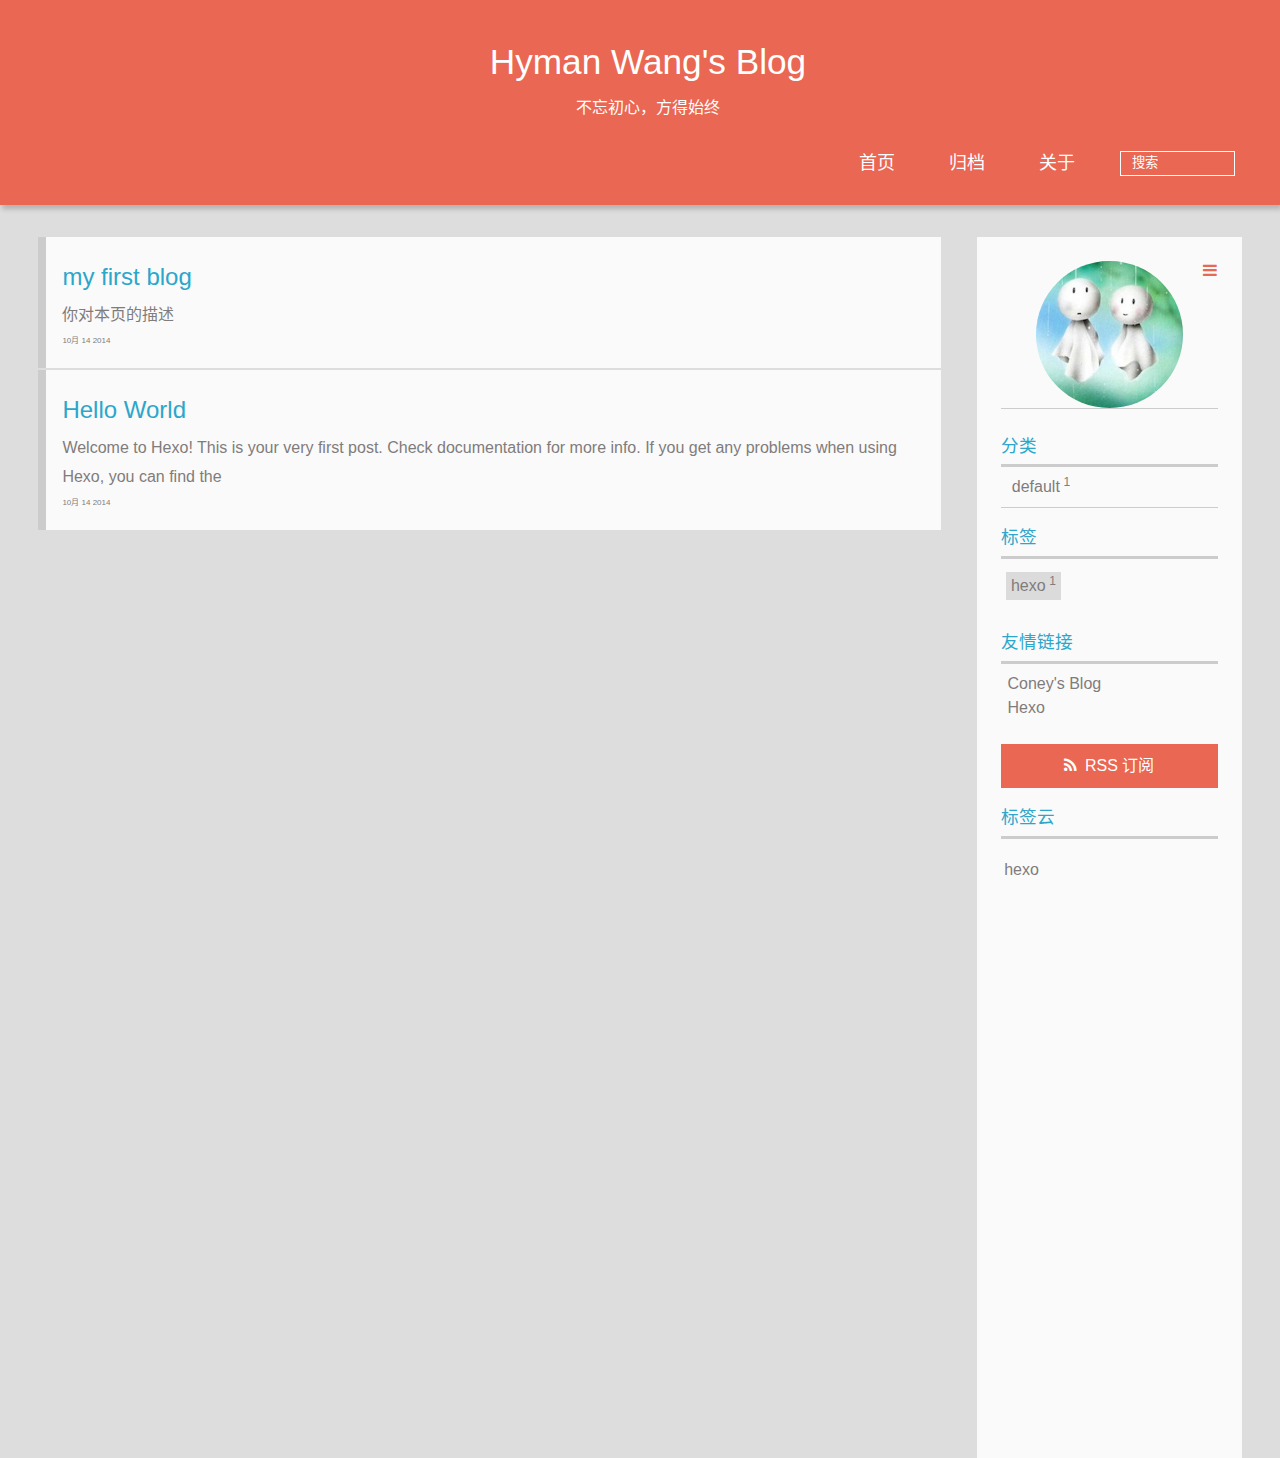
==== index.html @ 89668c54 "Site updated: 2014-10-15 12:09:35" ====
<!DOCTYPE HTML>
<html lang="zh-CN">
<head>
  <meta charset="UTF-8">
  <meta name="baidu_union_verify" content="d1952c66cf48912e21c18c7c581f382a">
  <meta name="360-site-verification" content="67fbcc5a67f4c65c057315b28fa0b2c8" />
<meta name="google-site-verification" content="2GzxQ0VtXwTSUdmGm6DzcmhTzM_I9QmzCb_pzpMzD88" />
  
    <title>Hyman Wang&#39;s Blog</title>
    <meta name="viewport" content="width=device-width, initial-scale=1, maximum-scale=3, minimum-scale=1">
    
    <meta name="author" content="Hyman Wang">
    
    <meta name="description" content="iOS 开发">
    
    
    
    
    <link rel="alternate" href="atom.xml" title="Hyman Wang&#39;s Blog" type="application/atom+xml">
    
    
    <link rel="icon" href="/img/favicon.ico">
    
    
    <link rel="stylesheet" href="/css/style.css" type="text/css">

    
    <script>
        var _hmt = _hmt || [];
        (function() {
            var hm = document.createElement("script");
            var _bdId ='3Fd5248f864129cff0aa15911269abe4e2';
             hm.src = "//hm.baidu.com/hm.js?" + _bdId;
             var s = document.getElementsByTagName("script")[0]; 
             s.parentNode.insertBefore(hm, s);
        })();
    </script>
     
</head>

  <body>
    <header>
      <div>
		
			<div id="textlogo">
				<h1 class="site-name"><a href="/" title="Hyman Wang&#39;s Blog">Hyman Wang&#39;s Blog</a></h1>
				<a class="blog-motto">不忘初心，方得始终</a>
			</div>
			<div class="navbar"><a class="navbutton navmobile" href="#" title="菜单">
			</a></div>
			<nav class="animated">
				<ul>
					<ul>
					 
						<li><a href="/">首页</a></li>
					
						<li><a href="/archives">归档</a></li>
					
						<li><a href="/about">关于</a></li>
					
					<li>
					
                                            <form class="search" action=http://search.baidu.com/cse/search target="_blank">
                                            <label>Search</label>
                                        <input name="s" type="hidden" value= null ><input type="text" name="q" size="30" placeholder="搜索"><br>
					
					</li>
				</ul>
                            </nav>			
</div>

    </header>
    <div id="container">
      <div id="main">

  <section class="post" itemscope itemprop="blogPost">
  
    <a href="/2014/10/14/my-first-blog/" title="my first blog" itemprop="url">
  
    <h1 itemprop="name">my first blog</h1>
    
     
      <p itemprop="description" >你对本页的描述</p>
      
    
    <time datetime="2014-10-14T09:33:54.000Z" itemprop="datePublished">10月 14 2014</time>
  </a>
</section>

  <section class="post" itemscope itemprop="blogPost">
  
    <a href="/2014/10/14/hello-world/" title="Hello World" itemprop="url">
  
    <h1 itemprop="name">Hello World</h1>
    
     
           <p itemprop="description" >Welcome to Hexo! This is your very first post. Check documentation for more info. If you get any problems when using Hexo, you can find the </p>
        
    
    <time datetime="2014-10-14T07:10:19.000Z" itemprop="datePublished">10月 14 2014</time>
  </a>
</section>


</div>
      <div class="openaside"><a class="navbutton" href="#" title="显示侧边栏"></a></div>

<div id="asidepart">
<div class="closeaside"><a class="closebutton" href="#" title="隐藏侧边栏"></a></div>
<aside class="clearfix">
<div id="authorInfo">
	
		<div class="author-logo"></div>		
	
	<div class="social-list" class="clearfix">
		
		
		
		
		
	</div>
</div>

  
<div class="categorieslist">
	<p class="asidetitle">分类</p>
		<ul>
		
			<li><a href="/categories/default/" title="default">default<sup>1</sup></a></li>
		
		</ul>
</div>


  
<div class="tagslist">
	<p class="asidetitle">标签</p>
		<ul class="clearfix">
		
			<li><a href="/tags/hexo/" title="hexo">hexo<sup>1</sup></a></li>
		
		</ul>
</div>


  <div class="linkslist">
  <p class="asidetitle">友情链接</p>
    <ul>
      <li><a href="http://gengbiao.me" target="_blank" title="gengbiao">Coney's Blog</a></li>
      <li><a href="http://hexo.io" target="_blank" title="Hexo">Hexo</a></li>
    </ul>
</div>


  <div class="rsspart">
	<a href="atom.xml" target="_blank" title="rss">RSS 订阅</a>
</div>

  
  <div class="tagcloudlist">
    <p class="asidetitle">标签云</p>
    <div class="tagcloudlist clearfix">
       <a href="/tags/hexo/" style="font-size: NaNpx;">hexo</a>
    </div>
  </div>


  <iframe width="100%" height="550" class="share_self"  frameborder="0" scrolling="no" src="http://widget.weibo.com/weiboshow/index.php?language=&width=0&height=550&fansRow=2&ptype=1&speed=0&skin=1&isTitle=1&noborder=1&isWeibo=1&isFans=0&uid=1223541201&verifier=debae559&dpc=1"></iframe>

</aside>
</div>
    </div>
    <script src="/js/jquery-2.1.0.min.js"></script>
<script type="text/javascript">
$(document).ready(function(){ 
  $('.navbar').click(function(){
    $('header nav').toggleClass('shownav');
  });
  var myWidth = 0;
  function getSize(){
    if( typeof( window.innerWidth ) == 'number' ) {
      myWidth = window.innerWidth;
    } else if( document.documentElement && document.documentElement.clientWidth) {
      myWidth = document.documentElement.clientWidth;
    };
  };
  var m = $('#main'),
      a = $('#asidepart'),
      c = $('.closeaside'),
      o = $('.openaside');
  $(window).resize(function(){
    getSize(); 
    if (myWidth >= 1024) {
      $('header nav').removeClass('shownav');
    }else
    {
      m.removeClass('moveMain');
      a.css('display', 'block').removeClass('fadeOut');
      o.css('display', 'none');
        
    }
  });
  c.click(function(){
    a.addClass('fadeOut').css('display', 'none');
    o.css('display', 'block').addClass('fadeIn');
    m.addClass('moveMain');
  });
  o.click(function(){
    o.css('display', 'none').removeClass('beforeFadeIn');
    a.css('display', 'block').removeClass('fadeOut').addClass('fadeIn');      
    m.removeClass('moveMain');
  });
  $(window).scroll(function(){
    o.css("top",Math.max(80,260-$(this).scrollTop()));
  });
});
</script>







<script>
    
        var _bdImg = '4';
    
    window._bd_share_config={
        "common":{
            "bdSnsKey":{

            },
            "bdText":"",
            "bdMini":"2",
            "bdMiniList":[
                "qzone",
                "tsina",
                "weixin",
                "renren",
                "tqq",
                "tieba",
                "douban",
                "sqq",
                "diandian",
                "huaban",
                "youdao",
                "mail",
                "ty",
                "fbook",
                "twi",
                "linkedin",
                "copy",
                "print"
            ],
            "bdPic":"",
            "bdStyle":"0",
            "bdSize":"16"
        },
        "slide":{
            "type":"slide",
            "bdImg":_bdImg,
            "bdPos":"right",
            "bdTop":"350"
        },
        "image":{
            "viewList":[
                "weixin",
                "qzone",
                "tsina",
                "renren",
                "douban",
                "tqq"
            ],
            "viewText":"分享：",
            "viewSize":"16"
        },
        "selectShare":{
            "bdContainerClass":null,
            "bdSelectMiniList":[
                "weixin",
                "qzone",
                "tsina",
                "renren",
                "douban",
                "tqq"
            ]
        }
    };
    with(document)0[(getElementsByTagName('head')[0]||body).appendChild(createElement('script')).src='http://bdimg.share.baidu.com/static/api/js/share.js?v=89860593.js?cdnversion='+~(-new Date()/36e5)];
</script>


<script type="text/javascript">
    var _bdhmProtocol = (("https:" == document.location.protocol) ? " https://" : " http://");
    var _bdId = '3Fd5248f864129cff0aa15911269abe4e2';
    document.write(unescape("%3Cscript src='" + _bdhmProtocol + "hm.baidu.com/h.js%3F" + _bdId +"'  type='text/javascript'%3E%3C/script%3E"));
</script>



<script type="text/javascript">
(function(i,s,o,g,r,a,m){i['GoogleAnalyticsObject']=r;i[r]=i[r]||function(){
  (i[r].q=i[r].q||[]).push(arguments)},i[r].l=1*new Date();a=s.createElement(o),
  m=s.getElementsByTagName(o)[0];a.async=1;a.src=g;m.parentNode.insertBefore(a,m)
})(window,document,'script','//www.google-analytics.com/analytics.js','ga');
ga('create', 'UA-55728977-1', 'http://hymanwang.github.io/');  
ga('send', 'pageview');
</script>


  </body>
 </html>
---- css/style.css ----
html,
body,
div,
span,
applet,
object,
iframe,
h1,
h2,
h3,
h4,
h5,
h6,
p,
blockquote,
pre,
a,
abbr,
acronym,
address,
big,
cite,
code,
del,
dfn,
em,
img,
ins,
kbd,
q,
s,
samp,
small,
strike,
strong,
sub,
sup,
tt,
var,
dl,
dt,
dd,
ol,
ul,
li,
fieldset,
form,
label,
legend,
table,
caption,
tbody,
tfoot,
thead,
tr,
th,
td {
  margin: 0;
  padding: 0;
  border: 0;
  outline: 0;
  font-weight: inherit;
  font-style: inherit;
  font-family: inherit;
  font-size: 100%;
  vertical-align: baseline;
}
body {
  line-height: 1;
  color: #000;
  background: #fff;
}
ol,
ul {
  list-style: none;
}
table {
  border-collapse: separate;
  border-spacing: 0;
  vertical-align: middle;
}
caption,
th,
td {
  text-align: left;
  font-weight: normal;
  vertical-align: middle;
}
a img {
  border: none;
}
/* custom Font*/
@font-face {
  font-family: "covered_by_your_graceregular";
  font-weight: normal;
  font-style: normal;
  src: url("../font/coveredbyyourgrace-webfont.eot");
  src: url("../font/coveredbyyourgrace-webfont.eot?#iefix") format('embedded-opentype'), url("../font/coveredbyyourgrace-webfont.svg#covered_by_your_graceregular") format('svg'), url("../font/coveredbyyourgrace-webfont.woff") format('woff'), url("../font/coveredbyyourgrace-webfont.ttf") format('truetype');
}
/* icon Font */
@font-face {
  font-family: "FontAwesome";
  font-style: normal;
  font-weight: normal;
  src: url("../font/fontawesome-webfont.eot?v=#4.0.3");
  src: url("../font/fontawesome-webfont.eot?#iefix&v=#4.0.3") format("embedded-opentype"), url("../font/fontawesome-webfont.woff?v=#4.0.3") format("woff"), url("../font/fontawesome-webfont.ttf?v=#4.0.3") format("truetype"), url("../font/fontawesome-webfont.svg#fontawesomeregular?v=#4.0.3") format("svg");
}
/* Public style */
* {
  -webkit-margin-before: 0;
  -webkit-margin-after: 0;
}
body {
  background: #ddd;
  font-family: "Helvetica Neue", "Helvetica", "Microsoft YaHei", "WenQuanYi Micro Hei", Arial, sans-serif;
  font-size: 100%;
  color: #817c7c;
  line-height: 1.5;
}
small {
  font-size: 80%;
}
sub,
sup {
  font-size: 75%;
  line-height: 0;
  position: relative;
  vertical-align: baseline;
}
sup {
  top: -0.5em;
  padding-left: 0.3em;
}
sub {
  bottom: -0.25em;
}
a {
  text-decoration: none;
  color: #817c7c;
}
a:hover,
a:focus {
  outline: 0;
  text-decoration: none;
  -webkit-transition: color 0.25s, background 0.5s;
  -moz-transition: color 0.25s, background 0.5s;
  -o-transition: color 0.25s, background 0.5s;
  -ms-transition: color 0.25s, background 0.5s;
  transition: color 0.25s, background 0.5s;
}
a:hover:before {
  -webkit-transition: color 0.25s, background 0.5s;
  -moz-transition: color 0.25s, background 0.5s;
  -o-transition: color 0.25s, background 0.5s;
  -ms-transition: color 0.25s, background 0.5s;
  transition: color 0.25s, background 0.5s;
}
input:focus {
  outline: none;
}
input,
button {
  margin: 0;
  padding: 0;
}
input::-moz-focus-inner,
button::-moz-focus-inner {
  border: 0;
  padding: 0;
}
h1 {
  font-size: 1.5em;
}
.fa {
  display: inline-block;
  font-family: FontAwesome;
  font-style: normal;
  font-weight: normal;
  line-height: 1;
  -webkit-font-smoothing: antialiased;
  -moz-osx-font-smoothing: grayscale;
}
.clearfix {
  zoom: 1;
}
.clearfix:before,
.clearfix:after {
  content: "";
  display: table;
}
.clearfix:after {
  clear: both;
}
::-webkit-input-placeholder {
  color: #fff;
  padding: 2px 0 0 4px;
}
::-moz-placeholder {
  color: #fff;
  padding: 2px 0 0 4px;
}
:-ms-input-placeholder {
  color: #fff;
  padding: 2px 0 0 4px;
}
::-webkit-input-placeholder::before {
  font-family: "FontAwesome";
  -webkit-font-smoothing: antialiased;
  -moz-osx-font-smoothing: grayscale;
  content: "\f002";
  padding-right: 4px;
}
::-moz-placeholder:before {
  font-family: "FontAwesome";
  -webkit-font-smoothing: antialiased;
  -moz-osx-font-smoothing: grayscale;
  content: "\f002";
  padding-right: 4px;
}
:-ms-input-placeholder::before {
  font-family: "FontAwesome";
  -webkit-font-smoothing: antialiased;
  -moz-osx-font-smoothing: grayscale;
  content: "\f002";
  padding-right: 4px;
}
input[type="search"]::-webkit-search-cancel-button,
input[type="search"]::-webkit-search-decoration {
  -webkit-appearance: none;
}
::-webkit-search-cancel-button:after {
  font-family: "FontAwesome";
  -webkit-font-smoothing: antialiased;
  -moz-osx-font-smoothing: grayscale;
  content: '\f00d';
  color: #fff;
  padding-right: 4px;
}
/* css3 animate */
.animated {
  -webkit-animation-fill-mode: both;
  -moz-animation-fill-mode: both;
  -o-animation-fill-mode: both;
  -ms-animation-fill-mode: both;
  animation-fill-mode: both;
  -webkit-animation-duration: 1s;
  -moz-animation-duration: 1s;
  -o-animation-duration: 1s;
  -ms-animation-duration: 1s;
  animation-duration: 1s;
}
@-webkit-keyframes fadeIn {
  0% {
    opacity: 0;
    -ms-filter: "progid:DXImageTransform.Microsoft.Alpha(Opacity=0)";
    filter: alpha(opacity=0);
  }
  100% {
    opacity: 1;
    -ms-filter: none;
    filter: none;
  }
}
.fadeIn {
  -webkit-animation-name: fadeIn;
  -moz-animation-name: fadeIn;
  -o-animation-name: fadeIn;
  -ms-animation-name: fadeIn;
  animation-name: fadeIn;
}
.fadeOut {
  -webkit-animation-name: fadeOut;
  -moz-animation-name: fadeOut;
  -o-animation-name: fadeOut;
  -ms-animation-name: fadeOut;
  animation-name: fadeOut;
}
@-moz-keyframes fadeInDown {
  0% {
    opacity: 0;
    -ms-filter: "progid:DXImageTransform.Microsoft.Alpha(Opacity=0)";
    filter: alpha(opacity=0);
    -webkit-transform: translateY(-20px);
    -moz-transform: translateY(-20px);
    -o-transform: translateY(-20px);
    -ms-transform: translateY(-20px);
    transform: translateY(-20px);
  }
  100% {
    opacity: 1;
    -ms-filter: none;
    filter: none;
    -webkit-transform: translateY(0);
    -moz-transform: translateY(0);
    -o-transform: translateY(0);
    -ms-transform: translateY(0);
    transform: translateY(0);
  }
}
@-webkit-keyframes fadeInDown {
  0% {
    opacity: 0;
    -ms-filter: "progid:DXImageTransform.Microsoft.Alpha(Opacity=0)";
    filter: alpha(opacity=0);
    -webkit-transform: translateY(-20px);
    -moz-transform: translateY(-20px);
    -o-transform: translateY(-20px);
    -ms-transform: translateY(-20px);
    transform: translateY(-20px);
  }
  100% {
    opacity: 1;
    -ms-filter: none;
    filter: none;
    -webkit-transform: translateY(0);
    -moz-transform: translateY(0);
    -o-transform: translateY(0);
    -ms-transform: translateY(0);
    transform: translateY(0);
  }
}
@-o-keyframes fadeInDown {
  0% {
    opacity: 0;
    -ms-filter: "progid:DXImageTransform.Microsoft.Alpha(Opacity=0)";
    filter: alpha(opacity=0);
    -webkit-transform: translateY(-20px);
    -moz-transform: translateY(-20px);
    -o-transform: translateY(-20px);
    -ms-transform: translateY(-20px);
    transform: translateY(-20px);
  }
  100% {
    opacity: 1;
    -ms-filter: none;
    filter: none;
    -webkit-transform: translateY(0);
    -moz-transform: translateY(0);
    -o-transform: translateY(0);
    -ms-transform: translateY(0);
    transform: translateY(0);
  }
}
@keyframes fadeInDown {
  0% {
    opacity: 0;
    -ms-filter: "progid:DXImageTransform.Microsoft.Alpha(Opacity=0)";
    filter: alpha(opacity=0);
    -webkit-transform: translateY(-20px);
    -moz-transform: translateY(-20px);
    -o-transform: translateY(-20px);
    -ms-transform: translateY(-20px);
    transform: translateY(-20px);
  }
  100% {
    opacity: 1;
    -ms-filter: none;
    filter: none;
    -webkit-transform: translateY(0);
    -moz-transform: translateY(0);
    -o-transform: translateY(0);
    -ms-transform: translateY(0);
    transform: translateY(0);
  }
}
body >header {
  width: 100%;
  -webkit-box-shadow: 2px 4px 5px rgba(3,3,3,0.2);
  box-shadow: 2px 4px 5px rgba(3,3,3,0.2);
  background: #ea6753;
  color: #fff;
  padding: 1em 0 0.8em;
}
@media only screen and (min-width: 1024px) {
  body >header {
    padding: 1.8em 0 1.5em;
  }
}
body >header >div {
  width: 95%;
  margin: 0 auto;
  position: relative;
  overflow: hidden;
}
@media only screen and (min-width: 1024px) {
  body >header >div {
    width: 93%;
  }
}
body >header a {
  display: block;
  color: #fff;
}
#imglogo {
  float: left;
  width: 4em;
  height: 4em;
}
@media only screen and (min-width: 768px) {
  #imglogo {
    width: 5em;
  }
}
@media only screen and (min-width: 1024px) {
  #imglogo {
    width: 5.5em;
  }
}
#imglogo img {
  width: 4em;
}
@media only screen and (min-width: 768px) {
  #imglogo img {
    width: 5em;
  }
}
@media only screen and (min-width: 1024px) {
  #imglogo img {
    width: 5.5em;
  }
}
#textlogo {
  float: left;
  text-align: center;
  width: 100%;
  margin-left: 0.5em;
}
#textlogo h1.site-name {
  width: 100%;
  font-family: "Helvetica Neue", "Helvetica", "Microsoft YaHei", "WenQuanYi Micro Hei", Arial, sans-serif;
  font-size: 160%;
  line-height: 1.9;
  font-weight: normal;
}
@media only screen and (min-width: 768px) {
  #textlogo h1.site-name {
    font-size: 190%;
  }
}
@media only screen and (min-width: 1024px) {
  #textlogo h1.site-name {
    font-size: 220%;
  }
}
#textlogo h2.blog-motto {
  font-size: 0.7em;
  font-weight: normal;
}
@media only screen and (min-width: 768px) {
  #textlogo h2.blog-motto {
    font-size: 100%;
  }
}
@media only screen and (min-width: 1024px) {
  #textlogo h2.blog-motto {
    font-size: 110%;
  }
}
.navbar {
  position: absolute;
  width: 2em;
  right: 0em;
  top: 1em;
  padding: 0.5em;
}
@media only screen and (min-width: 1024px) {
  .navbar {
    display: none;
  }
}
.navbutton::before {
  font-family: "FontAwesome";
  -webkit-font-smoothing: antialiased;
  -moz-osx-font-smoothing: grayscale;
  content: "\f0c9";
}
.navmobile::before {
  padding-left: 1em;
}
header nav {
  float: left;
  width: 100%;
  font-size: 112.5%;
  padding-top: 0.5em;
  max-height: 0.01em;
  -webkit-transition: max-height 1s ease-out;
  -moz-transition: max-height 1s ease-out;
  -o-transition: max-height 1s ease-out;
  -ms-transition: max-height 1s ease-out;
  transition: max-height 1s ease-out;
}
@media only screen and (min-width: 568px) {
  header nav {
    width: 50%;
  }
}
@media only screen and (min-width: 1024px) {
  header nav {
    float: right;
    width: auto;
    margin-top: 1em;
    max-height: none;
  }
}
@media only screen and (min-width: 1024px) {
  header nav ul {
    float: right;
  }
}
@media only screen and (min-width: 1024px) {
  header nav ul li {
    float: left;
  }
}
header nav ul li a {
  padding: 0.2em 0 0.2em 1em;
}
@media only screen and (min-width: 1024px) {
  header nav ul li a {
    padding: 0.2em 1.5em;
  }
}
header nav ul li a:hover {
  background: #dd2c11;
  color: #e9cd4c;
}
.shownav {
  max-height: 40em;
}
.search {
  padding: 0.1em 0 0 1em;
}
.search input {
  line-height: 1.7;
  border: 1px solid #fff;
  color: #fff;
  background: transparent;
  width: 80%;
  padding-left: 0.5em;
}
@media only screen and (min-width: 1024px) {
  .search input {
    width: 8em;
    -webkit-transition: 0.5s width;
    -moz-transition: 0.5s width;
    -o-transition: 0.5s width;
    -ms-transition: 0.5s width;
    transition: 0.5s width;
  }
  .search input:focus {
    width: 15em;
  }
}
.search label {
  display: none;
}
/* index layout */
#container {
  width: 95%;
  margin: 0 auto;
  overflow: hidden;
}
@media only screen and (min-width: 768px) {
  #container {
    width: 96%;
  }
}
@media only screen and (min-width: 1024px) {
  #container {
    width: 94%;
  }
}
@media only screen and (min-width: 1560px) {
  #container {
    width: 82%;
  }
}
#main {
  margin: 1em 0 0;
  line-height: 1.8;
}
@media only screen and (min-width: 1024px) {
  #main {
    margin: 2em 0 0;
    width: 75%;
    float: left;
    -webkit-transition: margin 0.5s ease-out;
    -moz-transition: margin 0.5s ease-out;
    -o-transition: margin 0.5s ease-out;
    -ms-transition: margin 0.5s ease-out;
    transition: margin 0.5s ease-out;
  }
}
#main section.post {
  background: #fafafa;
  margin-bottom: 0.125em;
}
#main section.post a {
  display: block;
  border-left: 0.5em solid #ccc;
  -webkit-transition: border-left 0.45s;
  -moz-transition: border-left 0.45s;
  -o-transition: border-left 0.45s;
  -ms-transition: border-left 0.45s;
  transition: border-left 0.45s;
  padding: 0.5em;
}
@media only screen and (min-width: 768px) {
  #main section.post a {
    padding: 1em;
  }
}
#main section.post a:hover {
  border-left: 0.5em solid #ea6753;
}
#main section.post a h1 {
  color: #2ca6cb;
  line-height: 2;
}
#main section.post a p {
  color: #817c7c;
}
#main section.post a time {
  color: #817c7c;
  display: block;
  margin: 0.5em 0;
  font-size: 0.5em;
}
.moveMain {
  margin-left: 10% !important;
}
#page-nav {
  background: #fafafa;
  text-align: center;
  overflow: hidden;
}
#page-nav a,
#page-nav span {
  display: inline-block;
  padding: 0.5em 1em;
}
#page-nav a {
  color: #2ca6cb;
}
#page-nav a:hover {
  background: #ccc;
  color: #ea6753;
}
#page-nav .prev {
  float: left;
  border-left: 0.5em solid #ccc;
  -webkit-transition: border-left 0.5s;
  -moz-transition: border-left 0.5s;
  -o-transition: border-left 0.5s;
  -ms-transition: border-left 0.5s;
  transition: border-left 0.5s;
}
#page-nav .prev:hover {
  border-left: 0.5em solid #ea6753;
}
#page-nav .next {
  float: right;
}
#page-nav .page-number {
  display: none;
}
@media only screen and (min-width: 768px) {
  #page-nav .page-number {
    display: inline-block;
  }
}
#page-nav .current {
  color: #b8b8b8;
  font-weight: bold;
}
#page-nav .space {
  color: #2ca6cb;
}
/* page layout */
@media only screen and (min-width: 1024px) {
  .page {
    margin-left: 10% !important;
  }
}
/* archive layout */
.category-icon:before,
.tag-icon:before,
.archive-icon:before {
  font-family: "FontAwesome";
  -webkit-font-smoothing: antialiased;
  -moz-osx-font-smoothing: grayscale;
  color: #ccc;
  font-size: 100%;
  padding-right: 0.3em;
}
.category-icon:before {
  content: "\f07b";
}
.tag-icon:before {
  content: "\f02c";
}
.archive-icon:before {
  content: "\f187";
}
.archive-title {
  margin: 1em 0;
  width: 97%;
  padding: 2em 0 2em 3%;
  background: #fafafa;
  border-left: 0.5em solid #ccc;
}
@media only screen and (min-width: 1024px) {
  .archive-title {
    margin: 2em 0;
    width: 18.5%;
    padding-left: 0.5%;
    float: left;
  }
}
.archive-title h2 {
  width: 90%;
  color: #2ca6cb;
  font-size: 120%;
}
.archive-title a {
  color: #2ca6cb;
  -webkit-transition: color 0.5s;
  -moz-transition: color 0.5s;
  -o-transition: color 0.5s;
  -ms-transition: color 0.5s;
  transition: color 0.5s;
}
.archive-title a:hover {
  color: #ea6753;
  -webkit-transition: color 0.5s;
  -moz-transition: color 0.5s;
  -o-transition: color 0.5s;
  -ms-transition: color 0.5s;
  transition: color 0.5s;
}
.current {
  color: #ea6753 !important;
}
@media only screen and (min-width: 768px) {
  .archive-part {
    min-height: 200px;
  }
}
@media only screen and (min-width: 1024px) {
  .archive-part {
    width: 78% !important;
    float: right;
    margin-left: 2% !important;
  }
}
.archive-part section.post {
  width: 100%;
}
@media only screen and (min-width: 768px) {
  .archive-part section.post {
    float: left;
    width: 50%;
  }
}
@media only screen and (min-width: 1024px) {
  .archive-part section.post {
    width: 33.333%;
  }
}
@media only screen and (min-width: 768px) {
  .archive-nav {
    width: 100%;
    float: left;
    margin-top: 1em;
  }
}
/* tags&categories layout */
.all-list-box {
  min-height: 400px;
}
.post,
.page {
  background: #fafafa;
}
.post a,
.page a {
  color: #2ca6cb;
}
.post a:hover,
.page a:hover {
  color: #ea6753;
}
@media only screen and (min-width: 768px) {
  article header.article-info {
    border-bottom: 1px solid #dbdbdb;
  }
}
article header.article-info >h1 {
  padding: 0.2em 3%;
  font-size: 170%;
  line-height: 1.5;
  word-wrap: break-word;
  word-break: normal;
  -webkit-font-smoothing: antialiased;
  -moz-osx-font-smoothing: grayscale;
  border-left: 5px solid #ea6753;
}
@media only screen and (min-width: 1024px) {
  article header.article-info >h1 {
    font-size: 200%;
    padding-top: 0.3em;
  }
}
article header.article-info >p.article-author {
  padding: 0.3em 4% 0.3em 0;
  text-align: right;
  border-bottom: 1px solid #dbdbdb;
}
@media only screen and (min-width: 768px) {
  article header.article-info >p.article-author {
    float: right;
    border-bottom: none;
  }
}
article header.article-info >p.article-time {
  padding-top: 0.5em;
  font-size: 0.8em;
  text-align: center;
}
@media only screen and (min-width: 768px) {
  article header.article-info >p.article-time {
    float: right;
    margin-right: 1em;
    padding-top: 0.1em;
    font-size: 0.9em;
  }
}
article header.article-info >p.article-time:before {
  font-family: "FontAwesome";
  font-size: 130%;
  content: "\f017";
  -webkit-font-smoothing: antialiased;
  -moz-osx-font-smoothing: grayscale;
}
article .article-content {
  padding: 1.5em 4%;
}
article .article-content .kb {
  padding: 0.1em 0.6em;
  border: 1px solid #ccc;
  background-color: code-color;
  color: #8f8f8f;
  -webkit-box-shadow: 0 1px 0 rgba(0,0,0,0.2), 0 0 0 2px #fff inset;
  box-shadow: 0 1px 0 rgba(0,0,0,0.2), 0 0 0 2px #fff inset;
  -webkit-border-radius: 3px;
  border-radius: 3px;
  display: inline-block;
  margin: 0 0.1em;
  text-shadow: 0 1px 0 #fff;
  line-height: 1.5;
  white-space: nowrap;
}
article .article-content h1,
article .article-content h2 {
  font-size: 180%;
  line-height: 1.2em;
}
article .article-content h3,
article .article-content h4,
article .article-content h5,
article .article-content h6 {
  font-size: 140%;
}
article .article-content h1,
article .article-content h2,
article .article-content h3,
article .article-content h4,
article .article-content h5,
article .article-content h6 {
  color: #333;
  -webkit-font-smoothing: antialiased;
  -moz-osx-font-smoothing: grayscale;
  padding: 0.3em 0;
  margin: 0.5em 0;
}
article .article-content h1 >code,
article .article-content h2 >code,
article .article-content h3 >code,
article .article-content h4 >code,
article .article-content h5 >code,
article .article-content h6 >code {
  color: #a3a3a3;
}
article .article-content hr {
  border: 1px solid #dbdbdb;
}
article .article-content strong {
  font-weight: bold;
}
article .article-content em {
  font-style: italic;
}
article .article-content acronym,
article .article-content abbr {
  border-bottom: 1px dotted;
}
article .article-content blockquote {
  border-left: 0.2em solid #ea6753;
  margin: 0.65em 0 0.65em 4%;
  padding-left: 1%;
  line-height: 1.5;
  font-size: 110%;
}
article .article-content blockquote footer {
  background: #fafafa;
  padding: 0;
  margin: 0;
  font-size: 80%;
  line-height: 1em;
}
article .article-content blockquote cite {
  font-style: italic;
  padding-left: 0.5em;
}
article .article-content ul,
article .article-content ol {
  padding-left: 2em;
  font-size: 105%;
}
@media only screen and (min-width: 768px) {
  article .article-content ul,
  article .article-content ol {
    padding-left: 3em;
  }
}
article .article-content ul li {
  list-style: disc;
  text-align: match-parent;
  margin: 0.5em 0;
}
article .article-content ol li {
  list-style-type: decimal;
  margin: 0.5em 0;
}
article .article-content dl dt {
  font-weight: blod;
}
article .article-content ul li>code,
article .article-content ol li>code,
article .article-content p code,
article .article-content strong code,
article .article-content em code {
  font-family: Monaco, Menlo, Consolas, Courier New, monospace;
  background: #eee;
  color: #747070;
  border: 1px solid #d6d6d6;
  padding: 0 5px;
  margin: 0 2px;
  font-size: 90%;
  white-space: nowrap;
  text-shadow: 0 1px #fff;
}
article .article-content p {
  font-size: 105%;
  line-height: 1.7;
  margin: 0.7em 0;
}
@media only screen and (min-width: 1024px) {
  article .article-content p {
    margin: 1.2em 0;
  }
}
article .article-content img,
article .article-content video,
article .article-content figure img {
  max-width: 100%;
  display: block;
  margin: auto;
  height: auto;
  vertical-align: middle;
  padding-top: 0.5em;
}
@media only screen and (min-width: 1024px) {
  article .article-content img,
  article .article-content video,
  article .article-content figure img {
    padding-top: 0.7em;
  }
}
article .article-content figcaption,
article .article-content .caption {
  text-align: center;
  display: block;
  font-size: 0.9em;
  font-weight: blod;
}
article .article-content .video-container {
  position: relative;
  padding-top: 56%;
  height: 0;
  overflow: hidden;
}
article .article-content .video-container iframe,
article .article-content .video-container object,
article .article-content .video-container embed {
  position: absolute;
  top: 0;
  left: 0;
  width: 100%;
  height: 100%;
  margin-top: 0;
}
article .article-content table {
  width: 100%;
  border-collapse: collapse;
  border-spacing: 0;
}
article .article-content table th {
  font-weight: bold;
  border-bottom: 3px solid #dbdbdb;
  padding-bottom: 0.5em;
}
article .article-content table td {
  border-bottom: 1px solid #dbdbdb;
  padding: 10px 0;
}
article .article-content .pullquote {
  text-align: left;
  width: 45%;
  margin: 0;
  border: none;
}
article .article-content .left {
  margin-left: 0.5em;
  margin-right: 1em;
  float: left;
}
article .article-content .right {
  margin-right: 0.5em;
  margin-left: 1em;
  float: right;
}
footer.article-footer {
  background: #fafafa;
  padding: 0 4%;
  margin: 0;
  border-top: 1px solid #dbdbdb;
}
.article-share {
  float: right;
  width: 100%;
}
@media only screen and (min-width: 568px) {
  .article-share {
    width: 60%;
  }
}
@media only screen and (min-width: 768px) {
  .article-share {
    width: 40%;
  }
}
.share span {
  float: right;
  height: 3em;
  width: 1em;
  margin-right: 0.5em;
  position: relative;
  color: #d6d6d6;
}
.share span:before {
  font-family: "FontAwesome";
  content: "\f064";
  font-size: 1em;
  -webkit-font-smoothing: antialiased;
  -moz-osx-font-smoothing: grayscale;
  width: 1.5em;
  height: 1.5em;
  position: absolute;
  top: 50%;
  left: 50%;
  margin-top: -0.75em;
  margin-left: -0.75em;
}
.share a {
  float: right;
  width: 3em;
  height: 3em;
  display: block;
  position: relative;
}
.share a:before {
  font-size: 100%;
  font-family: "FontAwesome";
  text-align: center;
  color: #817c7c;
  -webkit-font-smoothing: antialiased;
  -moz-osx-font-smoothing: grayscale;
  width: 1.5em;
  height: 1.5em;
  position: absolute;
  top: 50%;
  left: 50%;
  margin-top: -0.75em;
  margin-left: -0.75em;
}
.share a:hover:before {
  color: #fff;
}
.article-share-twitter:before {
  content: "\f099";
}
.article-share-twitter:hover {
  background: #00aced;
  text-shadow: 0 1px #008abe;
}
.article-share-facebook:before {
  content: "\f09a";
}
.article-share-facebook:hover {
  background: #3b5998;
  text-shadow: 0 1px #2f477a;
}
.article-share-weibo:before {
  content: "\f18a";
}
.article-share-weibo:hover {
  background: #eb182c;
  text-shadow: 0 1px #bf1121;
}
.article-share-qrcode:before {
  content: "\f029";
}
.article-share-qrcode:hover {
  background: #49ae0f;
  text-shadow: 0 1px #3a8b0c;
}
.article-back-to-top:before {
  content: "\f062";
}
.article-back-to-top:hover {
  background: #762c54;
  text-shadow: 0 1px #5e2343;
}
.qrcode {
  width: 15em;
  height: 15em;
  position: absolute;
  top: 50%;
  left: 50%;
  margin-top: -7.5em;
  margin-left: -7.5em;
  background: #fff;
  border: 2px solid #ccc;
  -webkit-border-radius: 3px;
  border-radius: 3px;
  display: inline-block;
  opacity: 0;
  -ms-filter: "progid:DXImageTransform.Microsoft.Alpha(Opacity=0)";
  filter: alpha(opacity=0);
  position: fixed;
  text-align: center;
  visibility: hidden;
  z-index: 10;
  -webkit-transition: opacity 0.5s;
  -moz-transition: opacity 0.5s;
  -o-transition: opacity 0.5s;
  -ms-transition: opacity 0.5s;
  transition: opacity 0.5s;
}
@media only screen and (min-width: 1024px) {
  .qrcode {
    width: 20em;
    height: 20em;
    position: absolute;
    top: 50%;
    left: 50%;
    margin-top: -10em;
    margin-left: -10em;
    position: fixed;
  }
}
.qrcode span {
  display: block;
  width: 80%;
  height: 1.5em;
  font-size: 80%;
  float: left;
}
.qrcode span:before {
  content: none;
}
.qrcode a {
  display: block;
  width: 16%;
  height: 1.5em;
  float: left;
}
.qrcode img {
  width: 90%;
  height: 90%;
}
.qrclose:before {
  font-family: "FontAwesome";
  -webkit-font-smoothing: antialiased;
  -moz-osx-font-smoothing: grayscale;
  content: "\f057";
  color: #ccc;
}
.qrclose:hover:before {
  color: #2ca6cb !important;
}
.overlay {
  display: none !important;
}
.overlay:target+.qrcode {
  opacity: 1;
  -ms-filter: none;
  filter: none;
  visibility: visible;
}
.article-tags,
.article-categories {
  padding: 0.5em 0;
  float: left;
  width: 100%;
}
@media only screen and (min-width: 568px) {
  .article-tags,
  .article-categories {
    width: 50%;
  }
}
@media only screen and (min-width: 768px) {
  .article-tags,
  .article-categories {
    width: 30%;
  }
}
.article-tags {
  color: #d6d6d6;
}
.article-tags span {
  position: relative;
  float: left;
  width: 1em;
  height: 2em;
  margin-right: 0.5em;
}
.article-tags span:before {
  font-family: "FontAwesome";
  -webkit-font-smoothing: antialiased;
  -moz-osx-font-smoothing: grayscale;
  width: 1.2em;
  height: 1.2em;
  position: absolute;
  top: 50%;
  left: 50%;
  margin-top: -0.6em;
  margin-left: -0.6em;
  content: "\f02c";
}
.article-tags a {
  float: left;
  padding: 0 0.3em;
  margin: 0.3em;
  background: #e6e6e6;
}
.article-tags a:hover {
  color: #fff;
  background: #2ca6cb;
}
.article-categories {
  color: #d6d6d6;
  margin-top: 0.3em;
}
.article-categories span:before {
  font-family: "FontAwesome";
  -webkit-font-smoothing: antialiased;
  -moz-osx-font-smoothing: grayscale;
  content: "\f07b";
}
.article-category-link {
  padding: 0.5em;
  margin: 0 0.3em;
}
.article-category-link:hover {
  color: #fff !important;
  background: #2ca6cb;
}
.article-nav {
  padding: 0 10%;
}
@media only screen and (min-width: 768px) {
  .article-nav {
    padding: 0 4%;
  }
}
.article-nav strong {
  font-size: 0.6em;
}
.article-nav a {
  display: block;
  overflow: hidden;
}
.article-nav .prev a:hover,
.article-nav .next a:hover {
  background: #2ca6cb;
  color: #fff;
}
.article-nav .prev {
  width: 100%;
  float: left;
}
.article-nav .prev strong {
  padding-left: 1.8em;
}
.article-nav .prev span:before {
  font-family: "FontAwesome";
  -webkit-font-smoothing: antialiased;
  -moz-osx-font-smoothing: grayscale;
  content: "\f100";
  padding-right: 0.5em;
}
@media only screen and (min-width: 768px) {
  .article-nav .prev {
    width: 45%;
    float: left;
  }
}
.article-nav .next {
  width: 100%;
  float: left;
  text-align: left;
}
.article-nav .next strong {
  padding-left: 1.5em;
}
.article-nav .next span:before {
  font-family: "FontAwesome";
  -webkit-font-smoothing: antialiased;
  -moz-osx-font-smoothing: grayscale;
  content: "\f101";
  padding-right: 0.5em;
}
@media only screen and (min-width: 768px) {
  .article-nav .next {
    width: 45%;
    float: right;
    text-align: right;
  }
  .article-nav .next strong {
    padding-right: 1.8em;
  }
  .article-nav .next span:before {
    content: none;
  }
  .article-nav .next span:after {
    font-family: "FontAwesome";
    -webkit-font-smoothing: antialiased;
    -moz-osx-font-smoothing: grayscale;
    content: "\f101";
    padding-left: 0.5em;
  }
}
section.comment {
  padding: 0 4%;
  margin: 1em 0;
}
.toc-article {
  background: #eee;
  margin: 2em 0 0 0.5em;
  padding: 1em;
}
.toc-article strong {
  padding: 0.3em 0;
}
#toc {
  line-height: 1em;
  font-size: 0.8em;
  float: right;
}
#toc .toc {
  padding: 0;
}
#toc .toc li {
  list-style-type: none;
}
#toc .toc-child {
  padding-left: 1.5em;
}
#toc.toc-aside {
  display: none;
  width: 13%;
  position: fixed;
  right: 2%;
  top: 320px;
  overflow: hidden;
  line-height: 1.5em;
  font-size: 1em;
  color: #333;
  opacity: 0.6;
  -ms-filter: "progid:DXImageTransform.Microsoft.Alpha(Opacity=60)";
  filter: alpha(opacity=60);
  -webkit-transition: opacity 1s ease-out;
  -moz-transition: opacity 1s ease-out;
  -o-transition: opacity 1s ease-out;
  -ms-transition: opacity 1s ease-out;
  transition: opacity 1s ease-out;
}
#toc.toc-aside strong {
  padding: 0.3em 0;
  color: #817c7c;
}
#toc.toc-aside:hover {
  -webkit-transition: opacity 0.3s ease-out;
  -moz-transition: opacity 0.3s ease-out;
  -o-transition: opacity 0.3s ease-out;
  -ms-transition: opacity 0.3s ease-out;
  transition: opacity 0.3s ease-out;
  opacity: 1;
  -ms-filter: none;
  filter: none;
}
#toc.toc-aside a {
  -webkit-transition: color 1s ease-out;
  -moz-transition: color 1s ease-out;
  -o-transition: color 1s ease-out;
  -ms-transition: color 1s ease-out;
  transition: color 1s ease-out;
}
#toc.toc-aside a:hover {
  color: #ea6753;
  -webkit-transition: color 0.3s ease-out;
  -moz-transition: color 0.3s ease-out;
  -o-transition: color 0.3s ease-out;
  -ms-transition: color 0.3s ease-out;
  transition: color 0.3s ease-out;
}
.active {
  color: #ea6753 !important;
}
.openaside {
  display: none;
  position: fixed;
  right: 7.5%;
  top: 260px;
}
.openaside a {
  display: block;
  color: #fff;
  border: 1px solid #fff;
  -webkit-border-radius: 5px;
  border-radius: 5px;
  background: #ea6753;
  padding: 0.2em 0.55em;
}
.openaside a::before {
  font-family: "FontAwesome";
  -webkit-font-smoothing: antialiased;
  -moz-osx-font-smoothing: grayscale;
  content: "\f0c9";
}
.closeaside {
  display: none;
}
.closeaside a {
  color: #ea6753;
}
.closeaside a:hover {
  color: #2ca6cb;
}
.closeaside a::before {
  font-family: "FontAwesome";
  -webkit-font-smoothing: antialiased;
  -moz-osx-font-smoothing: grayscale;
  content: "\f0c9";
}
@media only screen and (min-width: 1024px) {
  .closeaside {
    display: block;
    position: absolute;
    right: 25px;
    top: 22px;
  }
}
#asidepart {
  background: #fafafa;
  margin: 1em 0 0;
  padding: 0.5em 2% 1em;
}
@media only screen and (min-width: 1024px) {
  #asidepart {
    position: relative;
    float: left;
    width: 18%;
    margin: 2em 0 0 3%;
  }
}
.asidetitle {
  font-size: 1.1em;
  color: #2ca6cb;
  padding: 0 0 0.3125em 0;
  border-bottom: 0.1875em solid #ccc;
}
.asidetitle a {
  color: #2ca6cb;
}
.asidetitle a:hover {
  color: #ea6753;
  -webkit-transition: color 0.5s;
  -moz-transition: color 0.5s;
  -o-transition: color 0.5s;
  -ms-transition: color 0.5s;
  transition: color 0.5s;
}
@media only screen and (min-width: 768px) {
  .categorieslist {
    width: 45%;
    float: left;
    margin: 0 5% 0 0;
  }
}
@media only screen and (min-width: 1024px) {
  .categorieslist {
    width: 100%;
    float: none;
    margin: 1em 0 0;
  }
}
.categorieslist li {
  border-bottom: 1px solid #ccc;
}
.categorieslist li a {
  display: block;
  padding: 0.5em 5%;
}
.categorieslist li a:hover {
  color: #ea6753;
}
.tagslist {
  margin: 1em 0 0;
}
@media only screen and (min-width: 768px) {
  .tagslist {
    width: 45%;
    float: left;
    margin: 0 5% 0 0;
  }
}
@media only screen and (min-width: 1024px) {
  .tagslist {
    width: 100%;
    float: none;
    margin: 1em 0 0;
  }
}
.tagslist ul {
  padding: 0.5em 0;
}
.tagslist ul li {
  float: left;
}
.tagslist ul li a {
  display: block;
  margin: 0.3125em;
  padding: 0.125em 0.3125em;
  background: #dbdbdb;
}
.tagslist ul li a:hover {
  color: #ea6753;
  background: #e6e6e6;
}
.rsspart {
  background: #ea6753;
  width: 100%;
}
@media only screen and (min-width: 768px) {
  .rsspart {
    float: left;
    width: 45%;
    margin: 0 5% 0 0;
  }
}
@media only screen and (min-width: 1024px) {
  .rsspart {
    width: 100%;
    float: none;
    margin: 1em 0 0;
  }
}
.rsspart a {
  color: #fff;
  display: block;
  padding: 0.625em 0;
  text-align: center;
}
.rsspart a:hover {
  color: #ea6753;
  background: #fafafa;
}
.rsspart a::before {
  font-family: "FontAwesome";
  -webkit-font-smoothing: antialiased;
  -moz-osx-font-smoothing: grayscale;
  padding-right: 0.5em;
  content: "\f09e";
}
@media only screen and (min-width: 768px) {
  .archiveslist {
    width: 45%;
    float: left;
    margin: 0 5% 0 0;
  }
}
@media only screen and (min-width: 1024px) {
  .archiveslist {
    width: 100%;
    float: none;
    margin: 1em 0 0;
  }
}
.archiveslist li {
  font-size: 0.8em;
  line-height: 2em;
}
.archiveslist li a {
  padding: 0.5em;
}
.archiveslist li a:hover {
  color: #ea6753;
  -webkit-transition: color 0.25s;
  -moz-transition: color 0.25s;
  -o-transition: color 0.25s;
  -ms-transition: color 0.25s;
  transition: color 0.25s;
}
.archiveslist .archive-list-count:before {
  content: "(";
}
.archiveslist .archive-list-count:after {
  content: ")";
}
.archive-list {
  padding: 0.5em 0;
}
.archive-float ul {
  padding: 0;
}
.archive-float li {
  float: left;
  margin: 0.3em;
}
@media only screen and (min-width: 1024px) {
  .archive-float li {
    float: none;
  }
}
@media only screen and (min-width: 768px) {
  .tagcloudlist {
    width: 45%;
    float: left;
    margin: 0 5% 0 0;
  }
}
@media only screen and (min-width: 1024px) {
  .tagcloudlist {
    width: 100%;
    float: none;
    margin: 1em 0 0;
  }
}
.tagcloudlist .tagcloudlist a {
  padding: 0.2em;
  display: block;
  float: left;
}
.tagcloudlist .tagcloudlist a:hover {
  color: #ea6753;
  -webkit-transition: color 0.25s;
  -moz-transition: color 0.25s;
  -o-transition: color 0.25s;
  -ms-transition: color 0.25s;
  transition: color 0.25s;
}
.linkslist {
  margin-top: 0.5em;
}
@media only screen and (min-width: 768px) {
  .linkslist {
    width: 45%;
    float: left;
    margin: 0 5% 0 0;
  }
}
@media only screen and (min-width: 1024px) {
  .linkslist {
    width: 100%;
    float: none;
    margin: 1em 0 0;
  }
}
.linkslist ul {
  padding: 0.5em 0;
}
.linkslist ul a {
  font-size: 1em;
  line-height: 1.5;
  display: block;
  padding: 0 3%;
}
.linkslist ul a:hover {
  color: #ea6753;
  -webkit-transition: color 0.25s;
  -moz-transition: color 0.25s;
  -o-transition: color 0.25s;
  -ms-transition: color 0.25s;
  transition: color 0.25s;
}
#authorInfo {
  overflow: hidden;
  text-align: center;
  padding-top: 2em;
  margin-bottom: 1.5em;
  border-bottom: 1px solid #ccc;
  background-position: left bottom;
  background-repeat: repeat-x;
  -webkit-background-size: 5px auto;
  -moz-background-size: 5px auto;
  background-size: 5px auto;
}
@media only screen and (min-width: 768px) {
  #authorInfo {
    padding-top: 0.5em;
  }
}
@media only screen and (min-width: 1024px) {
  #authorInfo {
    padding-top: 1em;
  }
}
.author-info {
  margin: 0.8em 0 0.2em;
  line-height: 28px;
}
.author-logo {
  width: 6.875em;
  height: 6.875em;
  margin: 0 auto;
  background: no-repeat url("/img/author.jpg") left top;
  -webkit-background-size: 6.875em 6.875em;
  -moz-background-size: 6.875em 6.875em;
  background-size: 6.875em 6.875em;
  -webkit-border-radius: 3.4375em;
  border-radius: 3.4375em;
  -webkit-transition: -webkit-transform 2s ease-out;
  -moz-transition: -moz-transform 2s ease-out;
  -o-transition: -o-transform 2s ease-out;
  -ms-transition: -ms-transform 2s ease-out;
  transition: transform 2s ease-out;
}
.author-logo:hover {
  -webkit-transform: rotateZ(360deg);
  -moz-transform: rotateZ(360deg);
  -o-transform: rotateZ(360deg);
  -ms-transform: rotateZ(360deg);
  transform: rotateZ(360deg);
}
@media only screen and (min-width: 768px) {
  .author-logo {
    margin: 0 1em 0 0;
    float: left;
  }
}
@media only screen and (min-width: 1024px) {
  .author-logo {
    float: none;
    width: 9.166666666666666em;
    height: 9.166666666666666em;
    -webkit-background-size: 9.166666666666666em 9.166666666666666em;
    -moz-background-size: 9.166666666666666em 9.166666666666666em;
    background-size: 9.166666666666666em 9.166666666666666em;
    -webkit-border-radius: 4.583333333333333em;
    border-radius: 4.583333333333333em;
    margin: 0 auto;
  }
}
.info-logo {
  font-family: "Helvetica Neue", "Helvetica", "Microsoft YaHei", "WenQuanYi Micro Hei", Arial, sans-serif;
  line-height: 1.65;
  width: 90%;
  margin: 0 auto;
  color: #fff;
}
@media only screen and (min-width: 768px) {
  .info-logo {
    margin: 4.5em 0 2em 0;
    float: left;
    width: 75%;
  }
}
.social-list {
  width: 100%;
  margin: 50 auto;
  overflow: hidden;
  float: left;
  text-align: center;
}
@media only screen and (min-width: 1024px) {
  .social-list {
    float: none;
    width: auto;
    padding: 0;
    backgroun: #343434;
  }
}
.social-list a {
  display: inline-block;
  color: #343434;
  font-size: 180%;
  margin: 0.5em;
}
@media only screen and (min-width: 768px) {
  .social-list a {
    float: none;
    margin: 0;
    padding: 0.3em;
  }
}
@media only screen and (min-width: 1024px) {
  .social-list a {
    float: none;
    padding: 0.3em;
  }
}
.social-list a:hover:before {
  color: #2ca6cb;
}
.social-list a[title="weibo"]::before,
.social-list a[title="twitter"]::before,
.social-list a[title="github"]::before,
.social-list a[title="facebook"]::before,
.social-list a[title="zhihu"]::before {
  font-family: "FontAwesome";
  -webkit-font-smoothing: antialiased;
  -moz-osx-font-smoothing: grayscale;
}
.social-list a[title="weibo"]::before {
  content: "\f18a";
}
.social-list a[title="twitter"]::before {
  content: "\f099";
}
.social-list a[title="github"]::before {
  content: "\f09b";
}
.social-list a[title="facebook"]::before {
  content: "\f09a";
}
.social-list a[title="zhihu"]::before {
  content: "\f1d6";
}
#back-top {
  display: block;
  width: 30px;
  height: 30px;
  background: transparent;
  border: 6px solid #000;
  border: 6px solid rgba(0,0,0,0.5);
  -webkit-border-radius: 100%;
  border-radius: 100%;
  position: fixed;
  right: 5px;
  bottom: 20px;
}
#back-top span {
  display: block;
  width: 0;
  height: 0;
  border-top: 10px solid transparent;
  border-right: 10px solid transparent;
  border-bottom: 10px solid #000;
  border-bottom: 10px solid rgba(0,0,0,0.5);
  border-left: 10px solid transparent;
  text-indent: -99999px;
  margin: -2px auto 0;
  -webkit-transition: all 0.4s ease-in-out 0s;
  -moz-transition: all 0.4s ease-in-out 0s;
  -o-transition: all 0.4s ease-in-out 0s;
  -webkit-transition: all 0.4s ease-in-out 0s;
  -moz-transition: all 0.4s ease-in-out 0s;
  -o-transition: all 0.4s ease-in-out 0s;
  -ms-transition: all 0.4s ease-in-out 0s;
  transition: all 0.4s ease-in-out 0s;
}
#back-top:hover {
  border: 6px solid #000;
}
#back-top:hover span {
  border-bottom: 10px solid #000;
}
footer {
  margin-top: 1em;
  background: #1f1f1f;
  padding: 0 2% 0.5em;
}
#footer {
  width: 95%;
  margin: 0 auto;
  overflow: hidden;
  position: relative;
}
#footer .line {
  width: 100%;
  height: 14em;
  margin: 0 auto;
}
@media only screen and (min-width: 768px) {
  #footer .line {
    width: 10em;
    float: left;
    position: relative;
  }
}
#footer .line span {
  display: block;
  width: 0.5em;
  height: 6.25em;
  border-right: 0.125em solid #fff;
  margin: 0 auto;
}
@media only screen and (min-width: 768px) {
  #footer .line span {
    position: absolute;
    left: 3em;
    margin: 0 0 1.5em;
  }
}
.author {
  width: 6.875em;
  height: 6.875em;
  margin: 0 auto;
  background: no-repeat url("/img/author.jpg") left top;
  -webkit-background-size: 6.875em 6.875em;
  -moz-background-size: 6.875em 6.875em;
  background-size: 6.875em 6.875em;
  -webkit-border-radius: 3.4375em;
  border-radius: 3.4375em;
  -webkit-transition: -webkit-transform 2s ease-out;
  -moz-transition: -moz-transform 2s ease-out;
  -o-transition: -o-transform 2s ease-out;
  -ms-transition: -ms-transform 2s ease-out;
  transition: transform 2s ease-out;
}
.author:hover {
  -webkit-transform: rotateZ(360deg);
  -moz-transform: rotateZ(360deg);
  -o-transform: rotateZ(360deg);
  -ms-transform: rotateZ(360deg);
  transform: rotateZ(360deg);
}
@media only screen and (min-width: 768px) {
  .author {
    position: absolute;
    top: 6em;
    margin: 0 0 1.5em;
  }
}
.info {
  font-family: "Helvetica Neue", "Helvetica", "Microsoft YaHei", "WenQuanYi Micro Hei", Arial, sans-serif;
  line-height: 1.65;
  width: 90%;
  margin: 0 auto;
  color: #fff;
}
@media only screen and (min-width: 768px) {
  .info {
    margin: 4.5em 0 2em 0;
    float: left;
    width: 75%;
  }
}
.social-font {
  width: 100%;
  margin: 0 auto;
  float: left;
  padding-left: 3%;
}
@media only screen and (min-width: 568px) {
  .social-font {
    padding-left: 20%;
  }
}
@media only screen and (min-width: 768px) {
  .social-font {
    width: 18em;
    position: absolute;
    right: -3em;
    top: 3em;
  }
}
.social-font a {
  float: left;
  display: block;
  width: 14%;
  color: #fff;
  font-size: 180%;
  padding: 0.5em;
}
@media only screen and (min-width: 1024px) {
  .social-font a {
    padding: 0.3em;
  }
}
.social-font a:hover:before {
  color: #2ca6cb;
}
.social-font a[title="weibo"]::before,
.social-font a[title="twitter"]::before,
.social-font a[title="github"]::before,
.social-font a[title="facebook"]::before {
  font-family: "FontAwesome";
  -webkit-font-smoothing: antialiased;
  -moz-osx-font-smoothing: grayscale;
}
.social-font a[title="weibo"]::before {
  content: "\f18a";
}
.social-font a[title="twitter"]::before {
  content: "\f099";
}
.social-font a[title="github"]::before {
  content: "\f09b";
}
.social-font a[title="facebook"]::before {
  content: "\f09a";
}
.copyright {
  font-family: "Helvetica Neue", "Helvetica", "Microsoft YaHei", "WenQuanYi Micro Hei", Arial, sans-serif;
  font-size: 0.6em;
  width: 100%;
  color: #fff;
  text-align: center;
}
@media only screen and (min-width: 768px) {
  .copyright {
    float: left;
  }
}
.copyright a {
  color: #fff;
}
.copyright a:hover {
  color: #2ca6cb;
}
.article-content pre,
.article-content .highlight {
  background: #1d1f21;
  margin: 0.5em 0;
  padding: 1em 2%;
  overflow: auto;
  color: #c5c8c6;
  line-height: 1.5;
  font-size: 100%;
}
.article-content .highlight .gutter pre,
.article-content .gist .gist-file .gist-data .line-numbers {
  color: #666;
  font-size: 0.85em;
  line-height: 1.5;
  font-size: 100%;
}
.article-content pre {
  font-family: Monaco, Menlo, Consolas, Courier New, monospace;
}
.article-content pre code {
  background: none;
  text-shadow: none;
  padding: 0;
}
.article-content .highlight pre {
  border: none;
  margin: 0;
  padding: 0;
}
.article-content .highlight table {
  margin: 0;
  width: auto;
}
.article-content .highlight td {
  border: none;
  padding: 0;
}
.article-content .highlight figcaption {
  zoom: 1;
  font-size: 0.85em;
  text-align: left;
  color: #969896;
  line-height: 1em;
  padding: 0.5em 0;
  margin-bottom: 0.5em;
}
.article-content .highlight figcaption:before,
.article-content .highlight figcaption:after {
  content: "";
  display: table;
}
.article-content .highlight figcaption:after {
  clear: both;
}
.article-content .highlight figcaption a {
  float: right;
}
.article-content .highlight .gutter pre {
  text-align: right;
  padding-right: 1.5em;
}
.article-content .gist {
  margin: 0.5em 0;
  background: #1d1f21;
  padding: 1em 2%;
}
.article-content .gist .gist-file {
  border: none;
  font-family: Monaco, Menlo, Consolas, Courier New, monospace;
  margin: 0;
}
.article-content .gist .gist-file .gist-data {
  background: none;
  border: none;
}
.article-content .gist .gist-file .gist-data .line-numbers {
  background: none;
  border: none;
  padding: 0 1.5em 0 0;
}
.article-content .gist .gist-file .gist-data .line-data {
  padding: 0 !important;
}
.article-content .gist .gist-file .highlight {
  margin: 0;
  padding: 0;
  border: none;
}
.article-content .gist .gist-file .gist-meta {
  background: #1d1f21;
  color: #969896;
  font: 0.85em "Georgia", serif;
  padding: 0;
  margin-top: 1em;
  text-shadow: none;
}
.article-content .gist .gist-file .gist-meta a {
  color: #2ca6cb;
  font-weight: normal;
}
.article-content .gist .gist-file .gist-meta a:hover {
  color: #ea6753;
}
pre .comment {
  color: #969896;
}
pre .title,
pre .variable,
pre .attribute,
pre .tag,
pre .regexp,
pre .ruby .constant,
pre .tag .title,
pre .pi,
pre .doctype,
pre .id,
pre .class,
pre .pseudo {
  color: #c66;
}
pre .number,
pre .preprocessor,
pre .pragma,
pre .built_in,
pre .literal,
pre .params,
pre .constant {
  color: #de935f;
}
pre .class .title,
pre .rules .attribute {
  color: #f0c674;
}
pre .string,
pre .value,
pre .inheritance,
pre .header,
pre .symbol,
pre .cdata {
  color: #b5bd68;
}
pre .css .hexcolor {
  color: #8abeb7;
}
pre .function,
pre .function .title,
pre .decorator,
pre .python .title,
pre .title .keyword,
pre .perl .sub,
pre .javascript .title,
pre .coffeescript .title {
  color: #81a2be;
}
pre .keyword,
pre .javascript .function {
  color: #b294bb;
}
pre .coffeescript .javascript,
pre .javascript .xml,
pre .tex .formula,
pre .xml .javascript,
pre .xml .vbscript,
pre .xml .css,
pre .xml .cdata {
  opacity: 0.5;
  -ms-filter: "progid:DXImageTransform.Microsoft.Alpha(Opacity=50)";
  filter: alpha(opacity=50);
}
.ds-highlight {
  color: #2ca6cb !important;
}
.ds-highlight:hover {
  color: #ea6753 !important;
}
.ds-avatar {
  background: #fafafa !important;
}
.ds-avatar img {
  width: 54px !important;
  height: 54px !important;
  border: 2px solid #dbdbdb !important;
  -webkit-border-radius: 27px !important;
  border-radius: 27px !important;
  -webkit-transition: -webkit-transform 0.5s ease-out !important;
  -moz-transition: -moz-transform 0.5s ease-out !important;
  -o-transition: -o-transform 0.5s ease-out !important;
  -ms-transition: -ms-transform 0.5s ease-out !important;
  transition: transform 0.5s ease-out !important;
}
.ds-avatar img:hover {
  -webkit-transform: rotateZ(360deg) !important;
  -moz-transform: rotateZ(360deg) !important;
  -o-transform: rotateZ(360deg) !important;
  -ms-transform: rotateZ(360deg) !important;
  transform: rotateZ(360deg) !important;
  -webkit-box-shadow: inset 0 -1px 0 rgba(51,51,51,0.2) sf !important;
  box-shadow: inset 0 -1px 0 rgba(51,51,51,0.2) sf !important;
}
.ds-children .ds-avatar img {
  width: 30px !important;
  height: 30px !important;
  -webkit-border-radius: 15px !important;
  border-radius: 15px !important;
  -webkit-transition: -webkit-transform 0.5s ease-out !important;
  -moz-transition: -moz-transform 0.5s ease-out !important;
  -o-transition: -o-transform 0.5s ease-out !important;
  -ms-transition: -ms-transform 0.5s ease-out !important;
  transition: transform 0.5s ease-out !important;
  border: 1px solid #dbdbdb !important;
}
.ds-children .ds-avatar img:hover {
  -webkit-transform: rotateZ(360deg) !important;
  -moz-transform: rotateZ(360deg) !important;
  -o-transform: rotateZ(360deg) !important;
  -ms-transform: rotateZ(360deg) !important;
  transform: rotateZ(360deg) !important;
  -webkit-box-shadow: inset 0 -1px 0 rgba(51,51,51,0.2) sf !important;
  box-shadow: inset 0 -1px 0 rgba(51,51,51,0.2) sf !important;
}
.ds-replybox img {
  width: 30px !important;
  height: 30px !important;
}
.ds-comment-body {
  padding-left: 80px !important;
}
.ds-children .ds-comment-body {
  padding-left: 60px !important;
}
.ds-post {
  border-top: none !important;
  margin-top: 0.5em !important;
}
.ds-comments {
  padding-bottom: 1em !important;
}
textarea {
  color: #817c7c !important;
  background: #fff !important;
}
textarea::-webkit-input-placeholder {
  color: #817c7c !important;
}
textarea::-moz-placeholder {
  color: #817c7c !important;
}
.article-gallery {
  background: #fafafa;
  position: relative;
}
.article-gallery-photos {
  position: relative;
  overflow: hidden;
}
.article-gallery-img {
  display: none;
  max-width: 100%;
img
  display: block;
  max-width: 100%;
  margin: 0 auto;
}
.article-gallery-img:first-child {
  display: block;
}
.article-gallery-img .loaded {
  position: absolute;
  display: block;
}
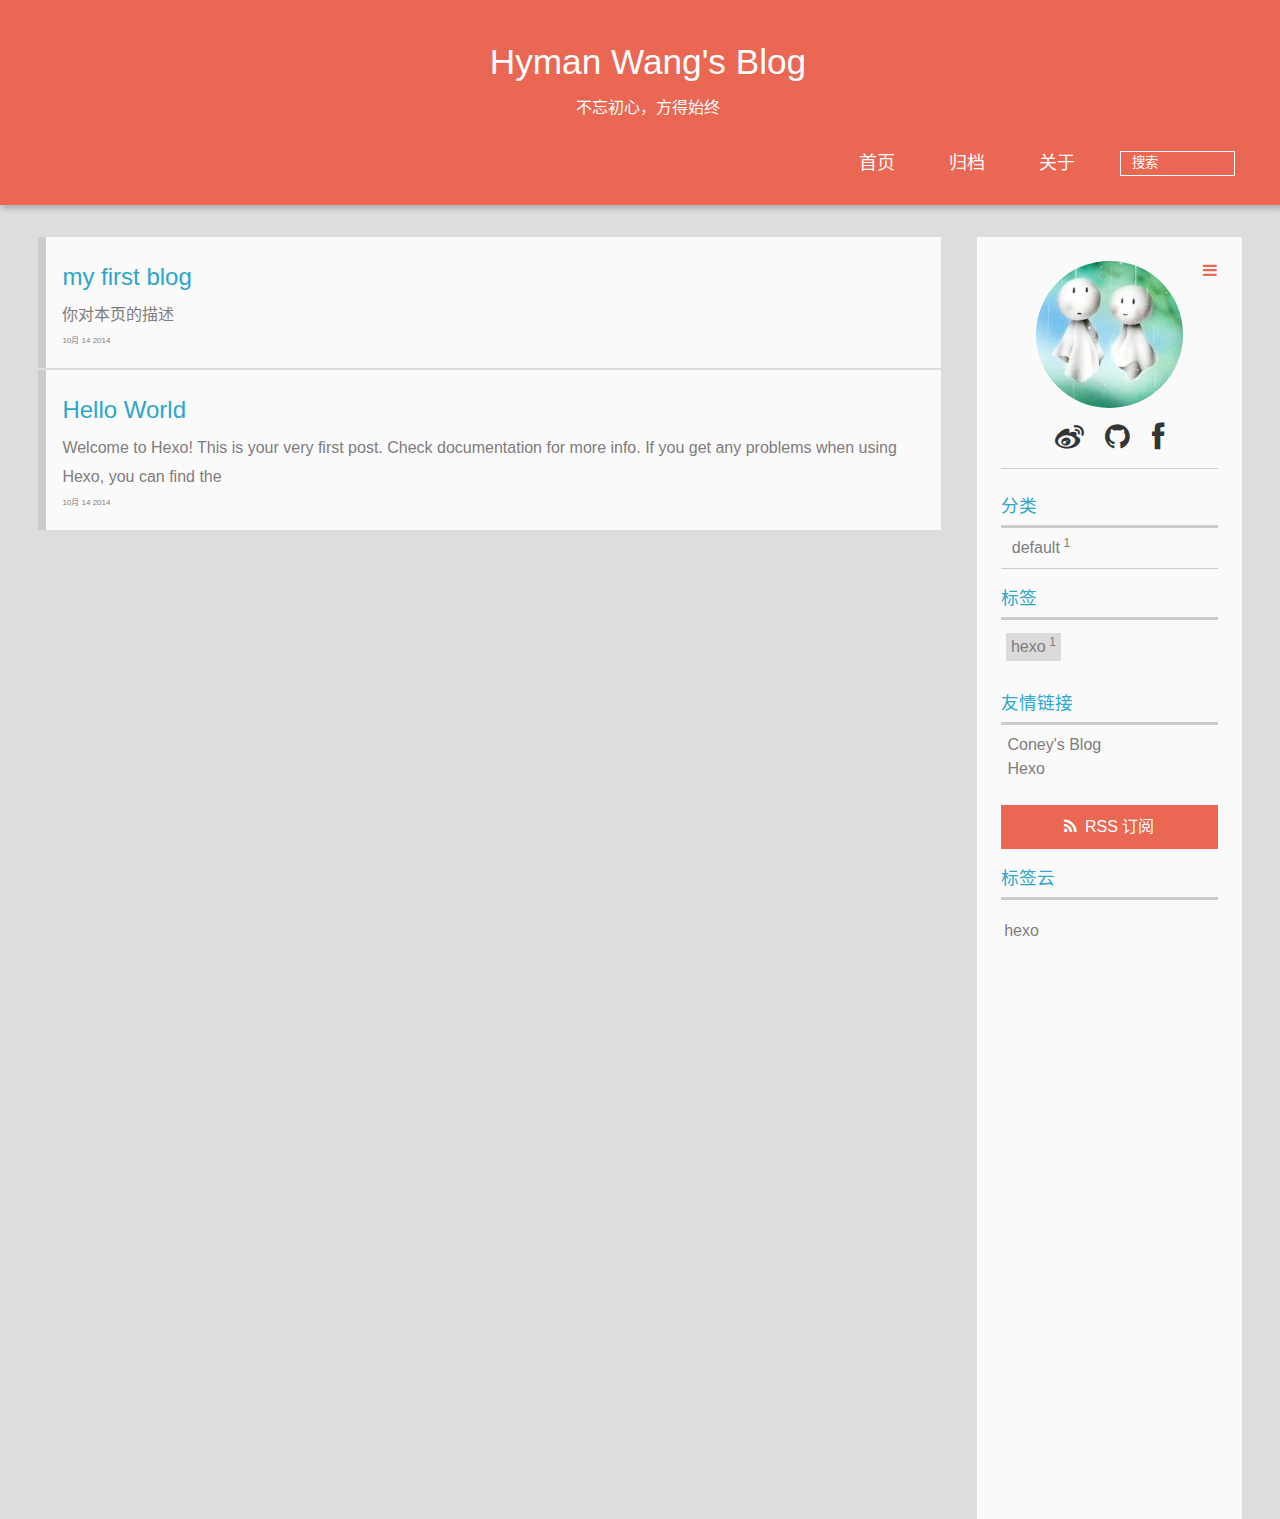
==== commit 6160940d: "Site updated: 2014-10-15 15:15:07" ====
--- a/index.html
+++ b/index.html
@@ -30,7 +30,7 @@
         var _hmt = _hmt || [];
         (function() {
             var hm = document.createElement("script");
-            var _bdId ='3Fd5248f864129cff0aa15911269abe4e2';
+            var _bdId ='null';
              hm.src = "//hm.baidu.com/hm.js?" + _bdId;
              var s = document.getElementsByTagName("script")[0]; 
              s.parentNode.insertBefore(hm, s);
@@ -63,7 +63,7 @@
 					
                                             <form class="search" action=http://search.baidu.com/cse/search target="_blank">
                                             <label>Search</label>
-                                        <input name="s" type="hidden" value= null ><input type="text" name="q" size="30" placeholder="搜索"><br>
+                                        <input name="s" type="hidden" value= 17876952142471342000 ><input type="text" name="q" size="30" placeholder="搜索"><br>
 					
 					</li>
 				</ul>
@@ -115,8 +115,14 @@
 	
 	<div class="social-list" class="clearfix">
 		
-		
-		
+		<a href="http://weibo.com/1223541201" target="_blank" title="weibo"></a>
+		
+		
+		
+		<a href="https://github.com/hymanwang" target="_blank" title="github"></a>
+		
+		
+		<a href="https://www.facebook.com/wanghuafengemail" target="_blank" title="facebook"></a>
 		
 		
 	</div>
@@ -294,7 +300,7 @@
 
 <script type="text/javascript">
     var _bdhmProtocol = (("https:" == document.location.protocol) ? " https://" : " http://");
-    var _bdId = '3Fd5248f864129cff0aa15911269abe4e2';
+    var _bdId = 'null';
     document.write(unescape("%3Cscript src='" + _bdhmProtocol + "hm.baidu.com/h.js%3F" + _bdId +"'  type='text/javascript'%3E%3C/script%3E"));
 </script>
 
